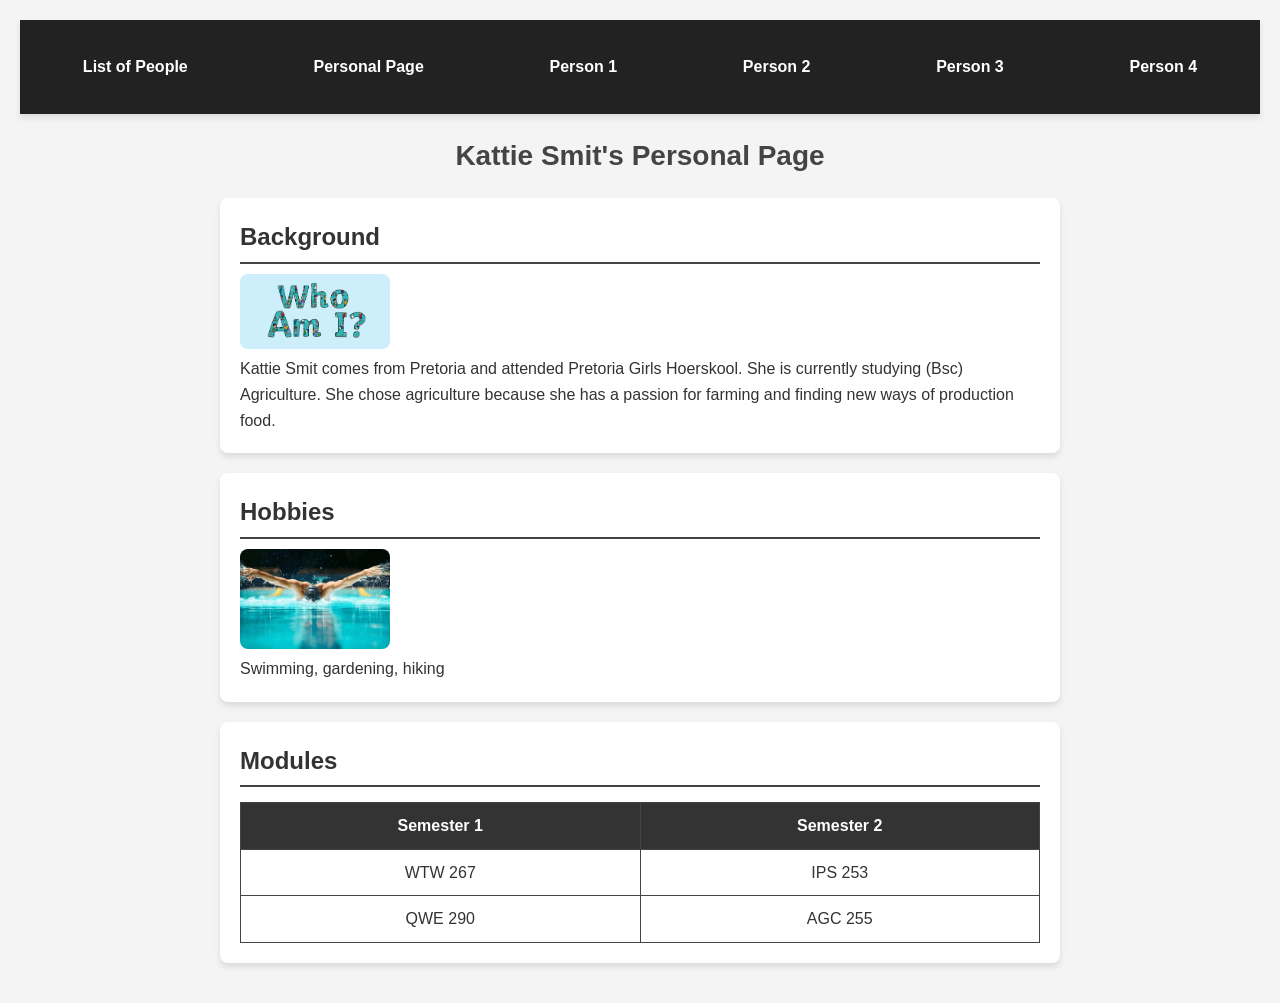
==== HTML/Person03.html @ 03ffa78f "Add project files." ====
﻿<!DOCTYPE html>
<html lang="en">
<head>
    <meta charset="UTF-8">
    <meta name="viewport" content="width=device-width, initial-scale=1.0">
    <title>Kattie Smit</title>
    <link rel="stylesheet" href="../Content/CSS/NewStyle.css">
</head>
<body>
    <nav>
        <ul>
            <li><a href="/Student/StudentView">List of People</a></li>
            <li><a href="/HTML/PersonalPage.html">Personal Page</a></li>
            <li><a href="/HTML/Person01.html">Person 1</a></li>
            <li><a href="/HTML/Person02.html">Person 2</a></li>
            <li><a href="/HTML/Person03.html">Person 3</a></li>
            <li><a href="/HTML/Person04.html">Person 4</a></li>
        </ul>
    </nav>

    <h1>Kattie Smit's Personal Page</h1>

    <section>
        <h2>Background</h2>
        <img src="/HTML/Images/Who Am I.png" alt="Who Am I" width="150">

        <p>
            Kattie Smit comes from Pretoria and attended Pretoria Girls Hoerskool.
            She is currently studying (Bsc) Agriculture.
            She chose agriculture because she has a passion for farming and finding new ways of production food.
        </p>
    </section>

    <section>
        <h2>Hobbies</h2>
        <img src="/HTML/Images/Swimming.png" alt="Football" width="150">
        <p>Swimming, gardening, hiking</p>
    </section>

    <section>
        <h2>Modules</h2>
        <table border="1">
            <tr>
                <th>Semester 1</th>
                <th>Semester 2</th>
            </tr>
            <tr>
                <td>WTW 267</td>
                <td>IPS 253</td>
            </tr>
            <tr>
                <td>QWE 290</td>
                <td>AGC 255</td>
            </tr>
        </table>
    </section>
</body>
</html>
---- Content/CSS/NewStyle.css ----
﻿/* Reset some default styles */
body, h1, h2, p {
    margin: 0;
    padding: 0;
    font-family: Arial, sans-serif;
}

/* Background and general styling */
body {
    background-color: #f4f4f4;
    color: #333;
    line-height: 1.6;
    padding: 20px;
}

/* Navigation Bar */
nav {
    background-color: #222;
    padding: 10px 0;
    box-shadow: 0 4px 6px rgba(0, 0, 0, 0.1);
}

    nav ul {
        list-style-type: none;
        padding: 0;
        margin: 0;
        display: flex;
        justify-content: space-evenly; /* Evenly distribute nav items */
        align-items: center;
    }

        nav ul li {
            flex-grow: 1; /* Ensures equal spacing */
            text-align: center;
            padding: 12px 0;
        }

            nav ul li a {
                color: white;
                text-decoration: none;
                font-size: 16px;
                font-weight: bold;
                padding: 12px 20px;
                display: block;
                transition: background-color 0.3s ease, color 0.3s ease;
            }

                nav ul li a:hover {
                    background-color: rgba(255, 255, 255, 0.2); /* Slight hover effect */
                }

                /* Keep the active page highlighted */
                nav ul li a.active {
                    background-color: darkred;
                    border-radius: 5px;
                }

/* Responsive Design */
@media (max-width: 768px) {
    nav ul {
        flex-direction: column;
        text-align: center;
    }

        nav ul li {
            width: 100%;
        }
}

/* Page Header */
h1 {
    text-align: center;
    margin: 20px 0;
    font-size: 28px;
    color: #444;
}

/* Sections */
section {
    background: white;
    padding: 20px;
    margin: 20px auto;
    border-radius: 8px;
    box-shadow: 0px 4px 6px rgba(0, 0, 0, 0.1);
    max-width: 800px;
}

h2 {
    border-bottom: 2px solid #444;
    padding-bottom: 5px;
    margin-bottom: 10px;
}

/* Images */
img {
    width: 150px;
    height: auto;
    border-radius: 8px;
    transition: transform 0.3s ease-in-out;
}

    /* Flip image on hover */
    img:hover {
        transform: scaleX(-1);
    }

/* Table Styling */
table {
    width: 100%;
    border-collapse: collapse;
    margin-top: 15px;
}

table, th, td {
    border: 1px solid #444;
}

th, td {
    padding: 10px;
    text-align: center;
}

th {
    background-color: #333;
    color: white;
}

/* Responsive Design */
@media (max-width: 768px) {
    nav ul {
        flex-direction: column;
        text-align: center;
    }

        nav ul li {
            border-right: none;
            border-bottom: 1px solid white;
        }

    section {
        padding: 15px;
    }
}

@media (max-width: 480px) {
    body {
        padding: 10px;
    }

    h1 {
        font-size: 22px;
    }

    img {
        width: 100px;
    }
}
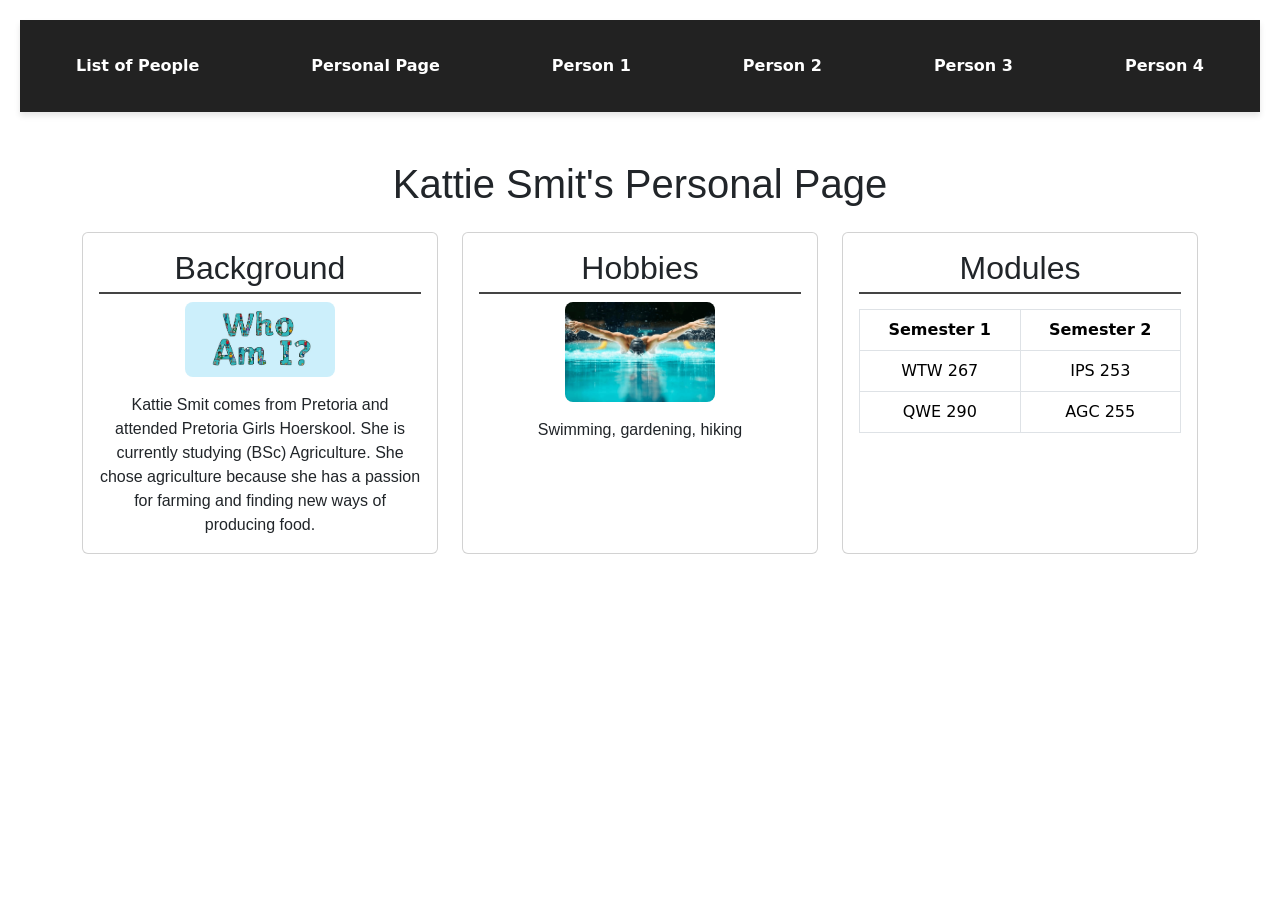
==== commit 52929a02: "Prac_4" ====
--- a/HTML/Person03.html
+++ b/HTML/Person03.html
@@ -5,6 +5,7 @@
     <meta name="viewport" content="width=device-width, initial-scale=1.0">
     <title>Kattie Smit</title>
     <link rel="stylesheet" href="../Content/CSS/NewStyle.css">
+    <link href="https://cdn.jsdelivr.net/npm/bootstrap@5.3.3/dist/css/bootstrap.min.css" rel="stylesheet" />
 </head>
 <body>
     <nav>
@@ -18,41 +19,63 @@
         </ul>
     </nav>
 
-    <h1>Kattie Smit's Personal Page</h1>
+    <div class="container mt-5">
+        <h1 class="text-center mb-4">Kattie Smit's Personal Page</h1>
+        <div class="row d-flex align-items-stretch text-center">
 
-    <section>
-        <h2>Background</h2>
-        <img src="/HTML/Images/Who Am I.png" alt="Who Am I" width="150">
+            <div class="col-sm-4 mb-3">
+                <div class="card h-100">
+                    <div class="card-body">
+                        <h2 class="card-title">Background</h2>
+                        <img src="/HTML/Images/Who Am I.png" alt="Who Am I" width="150" class="mb-3">
+                        <p class="card-text">
+                            Kattie Smit comes from Pretoria and attended Pretoria Girls Hoerskool.
+                            She is currently studying (BSc) Agriculture.
+                            She chose agriculture because she has a passion for farming and finding new ways of producing food.
+                        </p>
+                    </div>
+                </div>
+            </div>
 
-        <p>
-            Kattie Smit comes from Pretoria and attended Pretoria Girls Hoerskool.
-            She is currently studying (Bsc) Agriculture.
-            She chose agriculture because she has a passion for farming and finding new ways of production food.
-        </p>
-    </section>
+            <div class="col-sm-4 mb-3">
+                <div class="card h-100">
+                    <div class="card-body">
+                        <h2 class="card-title">Hobbies</h2>
+                        <img src="/HTML/Images/Swimming.png" alt="Swimming" width="150" class="mb-3">
+                        <p class="card-text">Swimming, gardening, hiking</p>
+                    </div>
+                </div>
+            </div>
 
-    <section>
-        <h2>Hobbies</h2>
-        <img src="/HTML/Images/Swimming.png" alt="Football" width="150">
-        <p>Swimming, gardening, hiking</p>
-    </section>
+            <div class="col-sm-4 mb-3">
+                <div class="card h-100">
+                    <div class="card-body">
+                        <h2 class="card-title">Modules</h2>
+                        <table class="table table-bordered">
+                            <thead>
+                                <tr>
+                                    <th>Semester 1</th>
+                                    <th>Semester 2</th>
+                                </tr>
+                            </thead>
+                            <tbody>
+                                <tr>
+                                    <td>WTW 267</td>
+                                    <td>IPS 253</td>
+                                </tr>
+                                <tr>
+                                    <td>QWE 290</td>
+                                    <td>AGC 255</td>
+                                </tr>
+                            </tbody>
+                        </table>
+                    </div>
+                </div>
+            </div>
 
-    <section>
-        <h2>Modules</h2>
-        <table border="1">
-            <tr>
-                <th>Semester 1</th>
-                <th>Semester 2</th>
-            </tr>
-            <tr>
-                <td>WTW 267</td>
-                <td>IPS 253</td>
-            </tr>
-            <tr>
-                <td>QWE 290</td>
-                <td>AGC 255</td>
-            </tr>
-        </table>
-    </section>
+        </div>
+    </div>
+
+    <script src="https://cdn.jsdelivr.net/npm/bootstrap@5.3.3/dist/js/bootstrap.bundle.min.js"></script>
 </body>
 </html>
